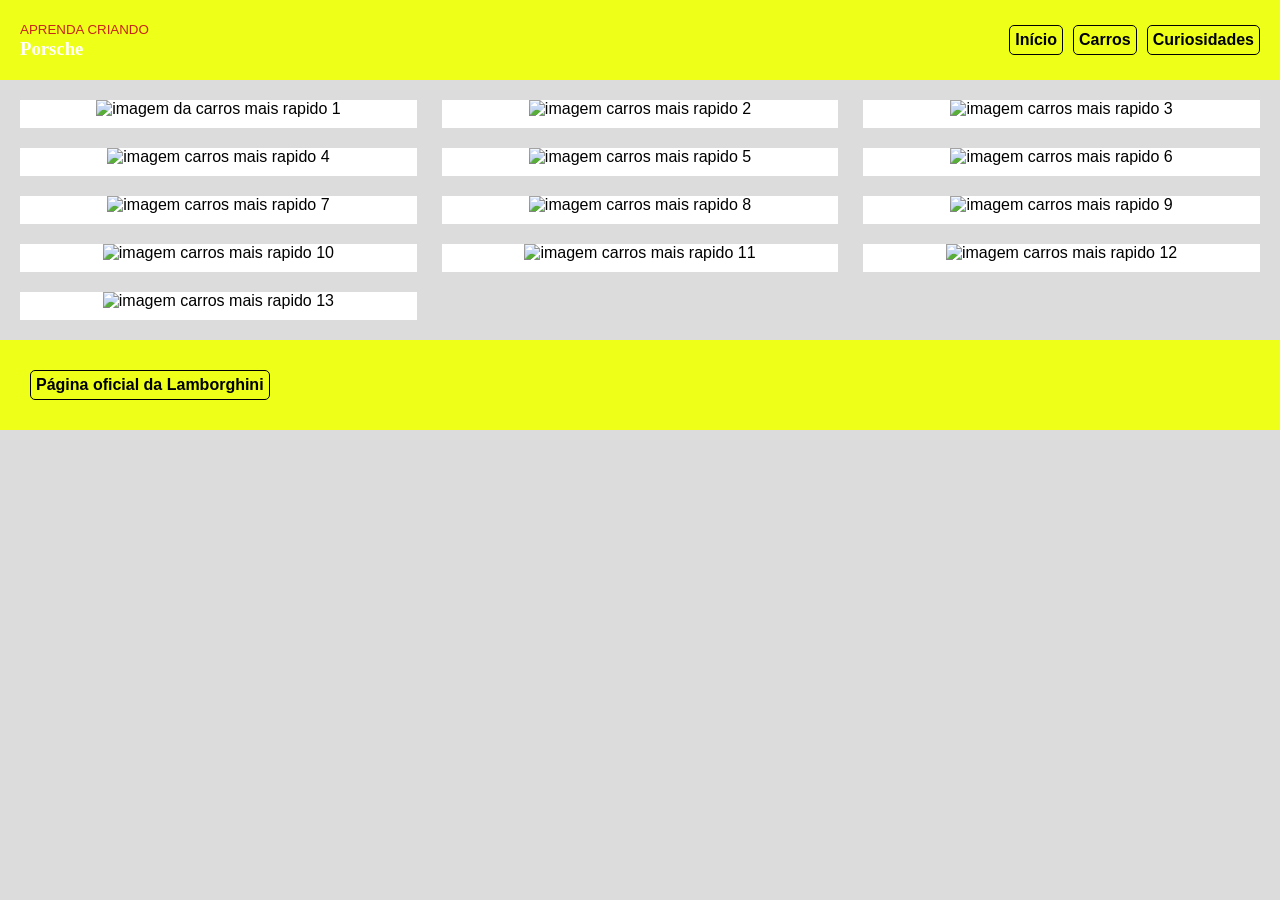
==== pages/carros.html @ b21d0734 "1" ====
<!DOCTYPE html>
<html lang="pt-BR">
    <head>
        <meta charset="UTF-8" />
        <title>Carros mais caros da Porsche</title>
        <link rel="stylesheet" href="../css/carros.css" />
    </head>
    <body>
        <header>
            <section id="inicio">
                <article>
                    <p><small>Aprenda criando</small></p>
                    <h1>Porsche</h1>
                </article>
            </section>

            <section id="menu">
                <a href="/">Início</a>
                <a href="carros.html">Carros</a>
                <a href="../pages/curiosidades.html">Curiosidades</a>
            </section>
        </header>
        <main>
            <section id="cards">
                <article class="card">
                    <img src="" alt="imagem da carros mais rapido 1"/>
                    <h3></h3>
                    <p></p>
                </article>
                <article class="card">
                    <img src="" alt="imagem carros mais rapido 2"/>
                    <h3></h3>
                    <p></p>
                </article>
                <article class="card">
                    <img src="" alt="imagem carros mais rapido 3"/>
                    <h3></h3>
                    <p></p>
                </article>
                <article class="card">
                    <img src="" alt="imagem carros mais rapido 4"/>
                    <h3></h3>
                    <p></p>
                </article>
                <article class="card">
                    <img src="" alt="imagem carros mais rapido 5"/>
                    <h3></h3>
                    <p></p>
                </article>
                <article class="card">
                    <img src="" alt="imagem carros mais rapido 6"/>
                    <h3></h3>
                    <p></p>
                </article>
                <article class="card">
                    <img src="" alt="imagem carros mais rapido 7"/>
                    <h3></h3>
                    <p></p>
                </article>
                <article class="card">
                    <img src="" alt="imagem carros mais rapido 8"/>
                    <h3></h3>
                    <p></p>
                </article>
                <article class="card">
                    <img src="." alt="imagem carros mais rapido 9"/>
                    <h3></h3>
                    <p></p>
                </article>
                <article class="card">
                    <img src="" alt="imagem carros mais rapido 10"/>
                    <h3></h3>
                    <p></p>
                </article>
                <article class="card">
                    <img src="" alt="imagem carros mais rapido 11"/>
                    <h3></h3>
                    <p></p>
                </article>
                <article class="card">
                    <img src="" alt="imagem carros mais rapido 12"/>
                    <h3></h3>
                    <p></p>
                </article>
                <article class="card">
                    <img src="" alt="imagem carros mais rapido 13"/>
                    <h3></h3>
                    <p></p>
                </article>
            </section>
        </main>
        <footer id="footer">
            <section id="menu-final">
                <a href="https://www.lamborghini.com/en-en" target="_blank" rel="noreferrer">Página oficial da Lamborghini</a>
            </section>
        </footer>
    </body>
</html>
---- css/carros.css ----
* {
    padding: 0;
    margin: 0;
    box-sizing: border-box;
}

body {
    font-family: 'Franklin Gothic Medium', 'Arial Narrow', Arial, sans-serif;
    background-color: gainsboro;
}

h1 {
    font-family: Georgia, 'Times New Roman', Times, serif;
}

h2 {
    font-family: Georgia, 'Times New Roman', Times, serif;
}

header {
    background-color: lab(96.29% -22.23 89.78);
    color: white;
    padding: 20px;
    display: flex;
    justify-content: space-between;
    align-items: center;
}

a {
    text-decoration: none;
    color: #000000;
    border: 1px solid hsl(0, 0%, 0%);
    padding: 5px;
    border-radius: 5px;
    font-weight: bold;
}

#menu {
    display: flex;
    flex-direction: row;
    justify-content: flex-end;
    align-items: center;
    flex-wrap: nowrap;
    gap: 10px;
}

#cards {
    display: flex;
    gap: 20px;
    justify-content: space-between;
    flex-wrap: wrap;
    padding: 20px;
}

.card {
    background-color: white;
    width: 32%;
    text-align: center;
}

.card img {
    width: 100%;
    height: 200px;
    object-fit: cover;
}

.card h3 {
    margin-top: 10px;
}

.card p {
    margin-top: 10px;
    margin-bottom: 10px;
    font-weight: bold;
}

small {
    color: #c7241e;
    text-transform: uppercase;
}

footer {
    padding: 30px;
    background-color: lab(96.29% -22.23 89.78);
    display: flex;
    justify-content: space-between;
    align-items: center;
}

footer p {
    color: white;
}

#menu-final {
    display: flex;
    flex-direction: row;
    justify-content: flex-end;
    align-items: center;
    flex-wrap: nowrap;
    gap: 10px;
}
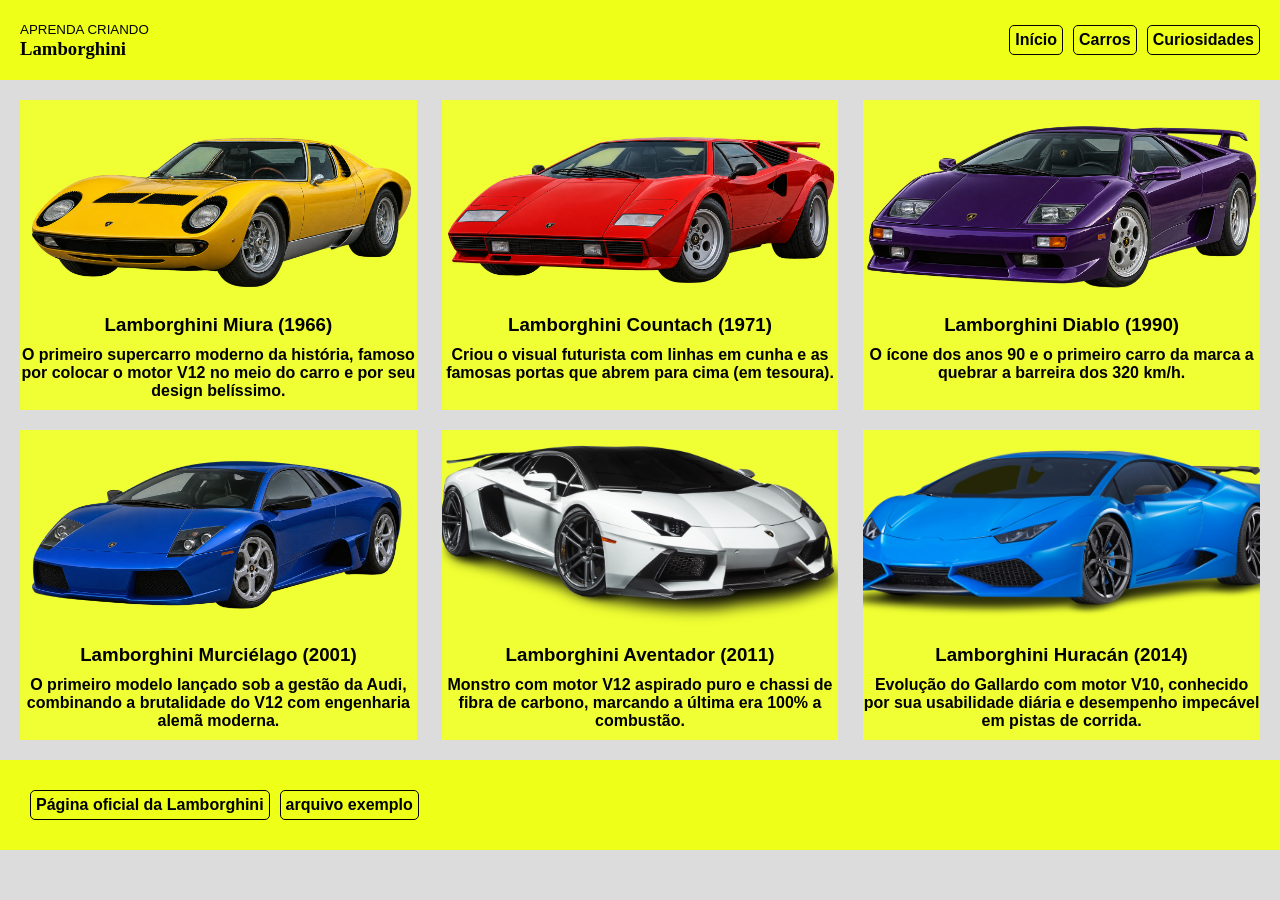
==== commit 00edcb8a: "termino" ====
--- a/pages/carros.html
+++ b/pages/carros.html
@@ -1,16 +1,16 @@
-<!DOCTYPE html>
+<!doctype html>
 <html lang="pt-BR">
     <head>
         <meta charset="UTF-8" />
-        <title>Carros mais caros da Porsche</title>
+        <title>Carros da Lamborghini</title>
         <link rel="stylesheet" href="../css/carros.css" />
     </head>
     <body>
         <header>
             <section id="inicio">
                 <article>
-                    <p><small>Aprenda criando</small></p>
-                    <h1>Porsche</h1>
+                    <p1><small>Aprenda criando</small></p1>
+                    <h1>Lamborghini</h1>
                 </article>
             </section>
 
@@ -23,76 +23,62 @@
         <main>
             <section id="cards">
                 <article class="card">
-                    <img src="" alt="imagem da carros mais rapido 1"/>
-                    <h3></h3>
-                    <p></p>
+                    <img src="../assets/img/miura.png" alt="imagem dos melhores carros 1" />
+                    <h3>Lamborghini Miura (1966)</h3>
+                    <p>
+                        O primeiro supercarro moderno da história, famoso por colocar o motor V12 no
+                        meio do carro e por seu design belíssimo.
+                    </p>
                 </article>
                 <article class="card">
-                    <img src="" alt="imagem carros mais rapido 2"/>
-                    <h3></h3>
-                    <p></p>
+                    <img src="../assets/img/countach.png" alt="imagem dos melhores carros 2" />
+                    <h3>Lamborghini Countach (1971)</h3>
+                    <p>
+                        Criou o visual futurista com linhas em cunha e as famosas portas que abrem
+                        para cima (em tesoura).
+                    </p>
                 </article>
                 <article class="card">
-                    <img src="" alt="imagem carros mais rapido 3"/>
-                    <h3></h3>
-                    <p></p>
+                    <img src="../assets/img/diablo.png" alt="imagem dos melhores carros 3" />
+                    <h3>Lamborghini Diablo (1990)</h3>
+                    <p>
+                        O ícone dos anos 90 e o primeiro carro da marca a quebrar a barreira dos 320
+                        km/h.
+                    </p>
                 </article>
                 <article class="card">
-                    <img src="" alt="imagem carros mais rapido 4"/>
-                    <h3></h3>
-                    <p></p>
+                    <img src="../assets/img/murcielago.png" alt="imagem dos melhores carros 4" />
+                    <h3>Lamborghini Murciélago (2001)</h3>
+                    <p>
+                        O primeiro modelo lançado sob a gestão da Audi, combinando a brutalidade do
+                        V12 com engenharia alemã moderna.
+                    </p>
                 </article>
                 <article class="card">
-                    <img src="" alt="imagem carros mais rapido 5"/>
-                    <h3></h3>
-                    <p></p>
+                    <img src="../assets/img/aventador.png" alt="imagem dos melhores carros 5" />
+                    <h3>Lamborghini Aventador (2011)</h3>
+                    <p>
+                        Monstro com motor V12 aspirado puro e chassi de fibra de carbono, marcando a
+                        última era 100% a combustão.
+                    </p>
                 </article>
                 <article class="card">
-                    <img src="" alt="imagem carros mais rapido 6"/>
-                    <h3></h3>
-                    <p></p>
-                </article>
-                <article class="card">
-                    <img src="" alt="imagem carros mais rapido 7"/>
-                    <h3></h3>
-                    <p></p>
-                </article>
-                <article class="card">
-                    <img src="" alt="imagem carros mais rapido 8"/>
-                    <h3></h3>
-                    <p></p>
-                </article>
-                <article class="card">
-                    <img src="." alt="imagem carros mais rapido 9"/>
-                    <h3></h3>
-                    <p></p>
-                </article>
-                <article class="card">
-                    <img src="" alt="imagem carros mais rapido 10"/>
-                    <h3></h3>
-                    <p></p>
-                </article>
-                <article class="card">
-                    <img src="" alt="imagem carros mais rapido 11"/>
-                    <h3></h3>
-                    <p></p>
-                </article>
-                <article class="card">
-                    <img src="" alt="imagem carros mais rapido 12"/>
-                    <h3></h3>
-                    <p></p>
-                </article>
-                <article class="card">
-                    <img src="" alt="imagem carros mais rapido 13"/>
-                    <h3></h3>
-                    <p></p>
+                    <img src="../assets/img/huracan.png" alt="imagem dos melhores carros 6" />
+                    <h3>Lamborghini Huracán (2014)</h3>
+                    <p>
+                        Evolução do Gallardo com motor V10, conhecido por sua usabilidade diária e
+                        desempenho impecável em pistas de corrida.
+                    </p>
                 </article>
             </section>
         </main>
         <footer id="footer">
             <section id="menu-final">
-                <a href="https://www.lamborghini.com/en-en" target="_blank" rel="noreferrer">Página oficial da Lamborghini</a>
+                <a href="https://www.lamborghini.com/en-en" target="_blank" rel="noreferrer">
+                    Página oficial da Lamborghini
+                </a>
+                <a href="assets/arquivo/texto para texte Lamboghini!!.txt"target="_blank" rel="noreferrer">arquivo exemplo</a>
             </section>
         </footer>
     </body>
-</html>+</html>
--- a/css/carros.css
+++ b/css/carros.css
@@ -11,6 +11,12 @@
 
 h1 {
     font-family: Georgia, 'Times New Roman', Times, serif;
+    color: #000000;
+}
+
+p1 small {
+    color: lab(0.82% 0 0);
+    text-transform: uppercase;
 }
 
 h2 {
@@ -53,7 +59,7 @@
 }
 
 .card {
-    background-color: white;
+    background-color: lch(97.03% 88.48 104.27);
     width: 32%;
     text-align: center;
 }
@@ -98,4 +104,4 @@
     align-items: center;
     flex-wrap: nowrap;
     gap: 10px;
-}+}
